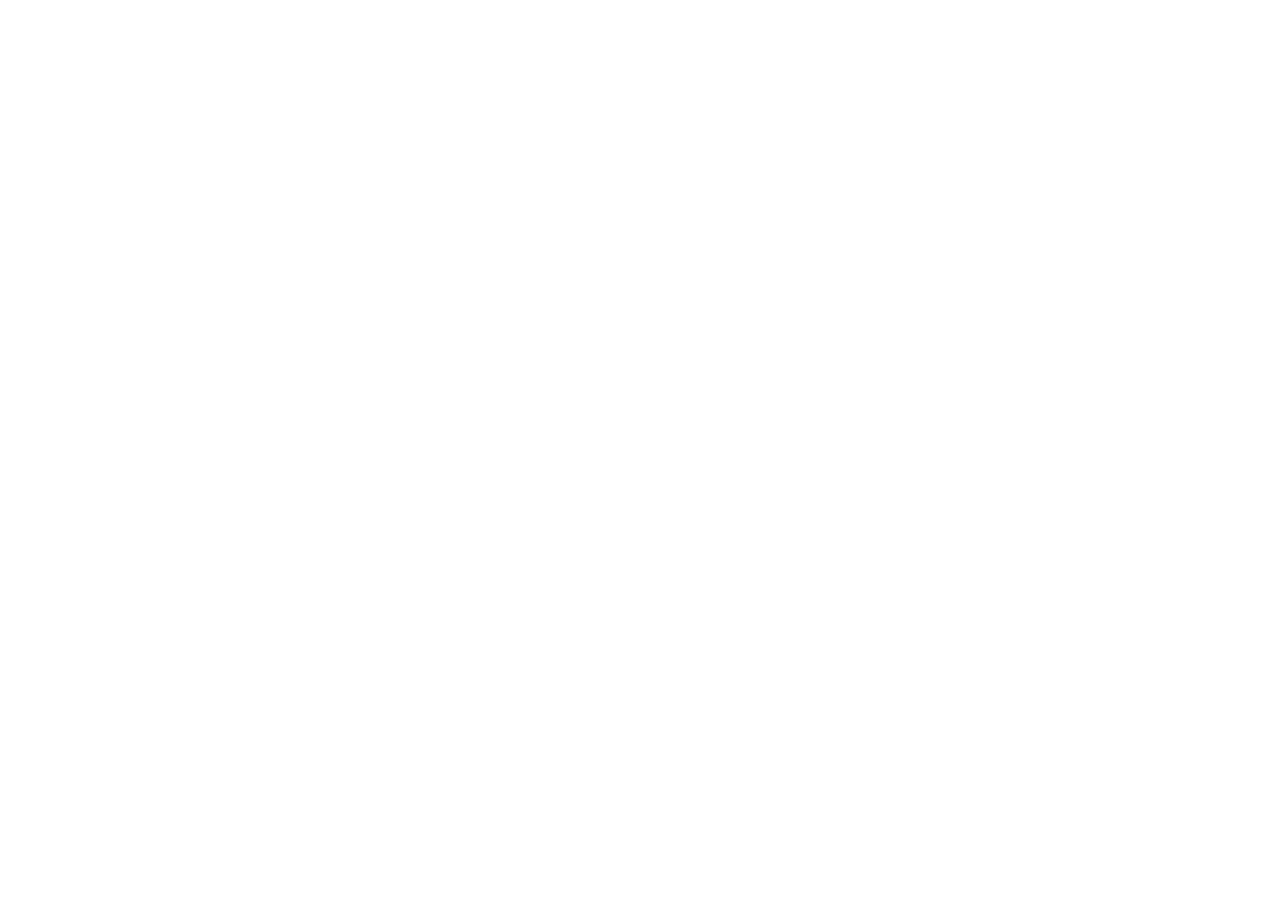
==== act1.4/Ahorcado/index.html @ 4871d200 "Problemas" ====
<!--
	Juego del ahorcado DWEC
	Alberto Lahuerta Navarro DAW2A-M
-->
<html>
	<head>
		<meta charset="utf-8">
		<title>Ahoracado 1.4</title>
		<!-- css -->
		<link rel="stylesheet" type="text/css" href="frameworks/bootstrap/css/bootstrap.css" media="screen" />
		<link rel="stylesheet" type="text/css" href="css/principal.css" media="screen" />
	</head>
	<body>
		<!-- Pantalla de presentación -->
		<video id="videoBackground" src="video/movie.m4v" autoplay loop />
		<section id="principal">
			<h1 id="titulo">¡¡Bienvendio al ahorcado 2.0!!</h1>
			<div id="izquierda">
				<h2>Añadir más palabras</h2>
				<p>El ahorcado 2.0 dispone de unas cuantas palabras por defecto para poder jugar, pero te damos las opción de que puedas introducir tantas como quieras :)</p>
				<p>Simplemente introduce la palabra desea en el siguiente cuadro de texto y haz click en el botón añadir</p>
				<input type="text" id="nuevaPalabra"/>
				<input class="btn btn-primary btn-ms" type="button" value="añadir"/>
				<p id="mensaje"></p>
			</div>
			<div id="derecha">
				<h2>Instrucciones</h2>
				<p>Rellena los espacios que salen vacios, cada espacio equivale a una letra de la palabra seleccionada, seguidamente haz click en el boton enviar.</p>
				<p>Si aciertas estupendo, si fallas se irá dibujando un muñequito ahorcado hasta que se dibuje por completo... eso significa que has perdido :(.</p>
			</div>
			<div id="empezar">
				<h3>HAZ CLICK EN EL BOTÓN DE ABAJO PARA EMPEZAR</h3>
				<input type="button"  class="btn btn-danger btn-lg" value="Empezar">
			</div>
		</section>
		<!-- Juego -->
		<section id="game" hidden>
		
		</section>
		<!-- Resumen partida-->
		<section id="resumenPartida" hidden>
		
		</section>
	</body>
</html>
---- act1.4/Ahorcado/css/principal.css ----
body{
	text-align: center;
}

#videoBackground{
	text-align: none;
	position: fixed;
	width: 100%;
	height: 100%;
	top: 0;
	left: 0;
	bottom: 0;
	right: 0;
	z-index: +1000;
}

/*Ventana principal*/
#principal{
	margin-left: auto;
	margin-right: auto;
	margin-top: 2%;
	padding: 1%;
	width: 70%;
	clear: both;
	border-style:solid;
	border-width:1px;
	-webkit-border-radius: 5px;
	-moz-border-radius: 5px;
	border-radius: 5px;
}

#izquierda, #derecha{
	display: inline-block;
	text-align: center;
	min-height: 225;
	vertical-align: top;
	width: 40%;
}

#derecha{
	border-left:1px solid;
}

/*Ventana juego*/

/*Ventana resumen*/
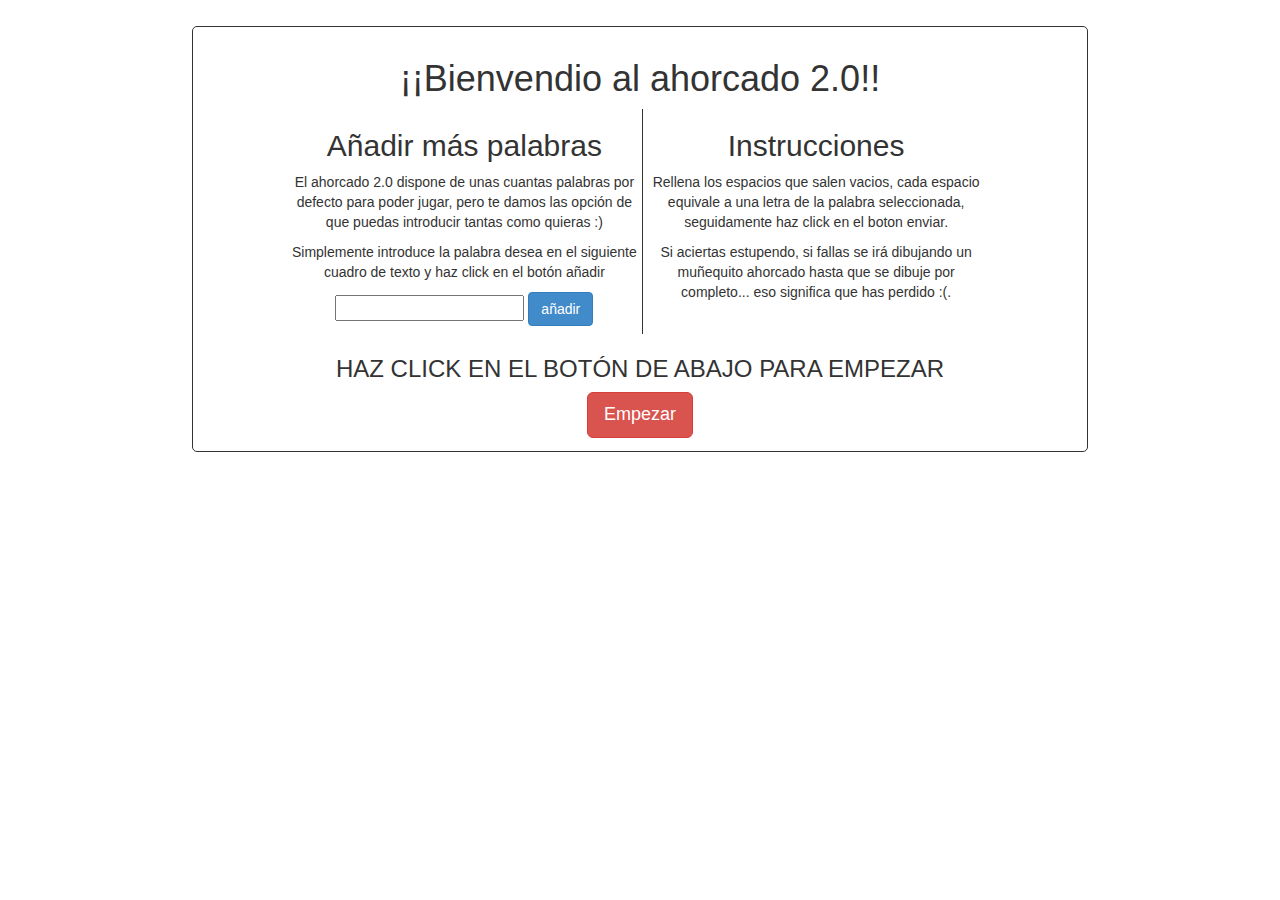
==== commit 1ea40589: "versión 0.3" ====
--- a/act1.4/Ahorcado/index.html
+++ b/act1.4/Ahorcado/index.html
@@ -9,10 +9,12 @@
 		<!-- css -->
 		<link rel="stylesheet" type="text/css" href="frameworks/bootstrap/css/bootstrap.css" media="screen" />
 		<link rel="stylesheet" type="text/css" href="css/principal.css" media="screen" />
+		<!-- js -->
+		<script src="js/juego.js"></script>
 	</head>
 	<body>
 		<!-- Pantalla de presentación -->
-		<video id="videoBackground" src="video/movie.m4v" autoplay loop />
+		<!--<video id="videoBackground" src="video/movie.m4v" autoplay loop />-->
 		<section id="principal">
 			<h1 id="titulo">¡¡Bienvendio al ahorcado 2.0!!</h1>
 			<div id="izquierda">
@@ -20,7 +22,7 @@
 				<p>El ahorcado 2.0 dispone de unas cuantas palabras por defecto para poder jugar, pero te damos las opción de que puedas introducir tantas como quieras :)</p>
 				<p>Simplemente introduce la palabra desea en el siguiente cuadro de texto y haz click en el botón añadir</p>
 				<input type="text" id="nuevaPalabra"/>
-				<input class="btn btn-primary btn-ms" type="button" value="añadir"/>
+				<input class="btn btn-primary btn-ms" type="button" value="añadir" onclick="insertWord()"/>
 				<p id="mensaje"></p>
 			</div>
 			<div id="derecha">
@@ -30,7 +32,7 @@
 			</div>
 			<div id="empezar">
 				<h3>HAZ CLICK EN EL BOTÓN DE ABAJO PARA EMPEZAR</h3>
-				<input type="button"  class="btn btn-danger btn-lg" value="Empezar">
+				<input type="button" class="btn btn-danger btn-lg" value="Empezar">
 			</div>
 		</section>
 		<!-- Juego -->
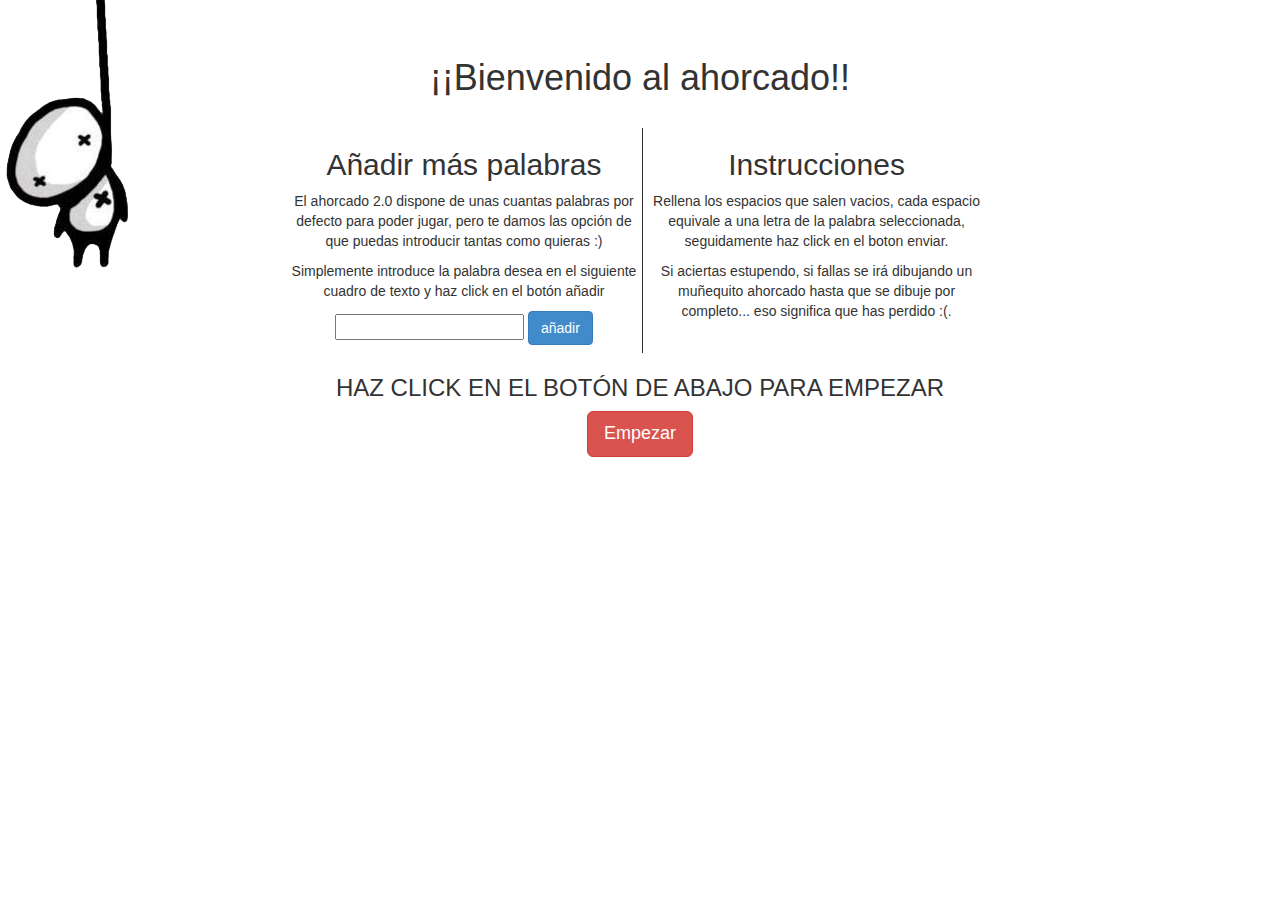
==== commit 7edd3b91: "nota" ====
--- a/act1.4/Ahorcado/index.html
+++ b/act1.4/Ahorcado/index.html
@@ -14,9 +14,8 @@
 	</head>
 	<body>
 		<!-- Pantalla de presentación -->
-		<!--<video id="videoBackground" src="video/movie.m4v" autoplay loop />-->
 		<section id="principal">
-			<h1 id="titulo">¡¡Bienvendio al ahorcado 2.0!!</h1>
+			<h1 id="titulo">¡¡Bienvenido al ahorcado!!</h1><br />
 			<div id="izquierda">
 				<h2>Añadir más palabras</h2>
 				<p>El ahorcado 2.0 dispone de unas cuantas palabras por defecto para poder jugar, pero te damos las opción de que puedas introducir tantas como quieras :)</p>
@@ -30,14 +29,25 @@
 				<p>Rellena los espacios que salen vacios, cada espacio equivale a una letra de la palabra seleccionada, seguidamente haz click en el boton enviar.</p>
 				<p>Si aciertas estupendo, si fallas se irá dibujando un muñequito ahorcado hasta que se dibuje por completo... eso significa que has perdido :(.</p>
 			</div>
+			<br />
 			<div id="empezar">
 				<h3>HAZ CLICK EN EL BOTÓN DE ABAJO PARA EMPEZAR</h3>
-				<input type="button" class="btn btn-danger btn-lg" value="Empezar">
+				<input type="button" class="btn btn-danger btn-lg" value="Empezar" onclick="initGame()">
 			</div>
 		</section>
 		<!-- Juego -->
 		<section id="game" hidden>
-		
+			<b>Vidas restantes:&nbsp;<span id="vidas"></span></b>&nbsp;&nbsp;
+			<b>Hora de inicio:&nbsp;<span id="horaInicio"></span></b>&nbsp;&nbsp;
+			<b>Tiempo invertido:&nbsp;<span id="tiempo"></span></b>
+			<div id="imagenes">
+				<img id="3" src="img/1.png" hidden />
+				<img id="2" src="img/2.png" hidden />
+				<img id="1" src="img/3.png" hidden />
+			</div>
+			<ul id="letras">
+			</ul>
+			<input type="button" class="btn btn-danger btn-lg" id="comprobar" value="comprobar" onclick="validarLetras()"/>
 		</section>
 		<!-- Resumen partida-->
 		<section id="resumenPartida" hidden>
--- a/act1.4/Ahorcado/css/principal.css
+++ b/act1.4/Ahorcado/css/principal.css
@@ -1,19 +1,8 @@
 body{
 	text-align: center;
+	background-image: url('../img/ahorcado.png');
+	background-repeat: no-repeat;
 }
-
-#videoBackground{
-	text-align: none;
-	position: fixed;
-	width: 100%;
-	height: 100%;
-	top: 0;
-	left: 0;
-	bottom: 0;
-	right: 0;
-	z-index: +1000;
-}
-
 /*Ventana principal*/
 #principal{
 	margin-left: auto;
@@ -21,12 +10,6 @@
 	margin-top: 2%;
 	padding: 1%;
 	width: 70%;
-	clear: both;
-	border-style:solid;
-	border-width:1px;
-	-webkit-border-radius: 5px;
-	-moz-border-radius: 5px;
-	border-radius: 5px;
 }
 
 #izquierda, #derecha{
@@ -42,5 +25,45 @@
 }
 
 /*Ventana juego*/
+#game{
+	margin-left: auto;
+	margin-right: auto;
+	width: 70%;
+	padding: 1%;
+	margin-top: 2%;
+}
+
+#imagenes{
+	margin-top: 1%;
+	width: 30%;
+	margin-left: auto;
+	margin-right: auto;
+}
+
+#imagenes img{
+	margin-left: auto;
+	margin-right: auto;
+}
+
+#game ul{
+	padding: 0;
+	margin-top: 2%;
+	list-style: none;
+}
+
+#game ul li{
+	margin-left: 1%;
+	display: inline-block;
+	width: 3%;
+}
+
+.letra{
+	-webkit-border-radius: 5px;
+	-moz-border-radius: 5px;
+	border-radius: 5px;
+	text-align:center;
+	font-size: 15px;
+	width: 100%;
+}
 
 /*Ventana resumen*/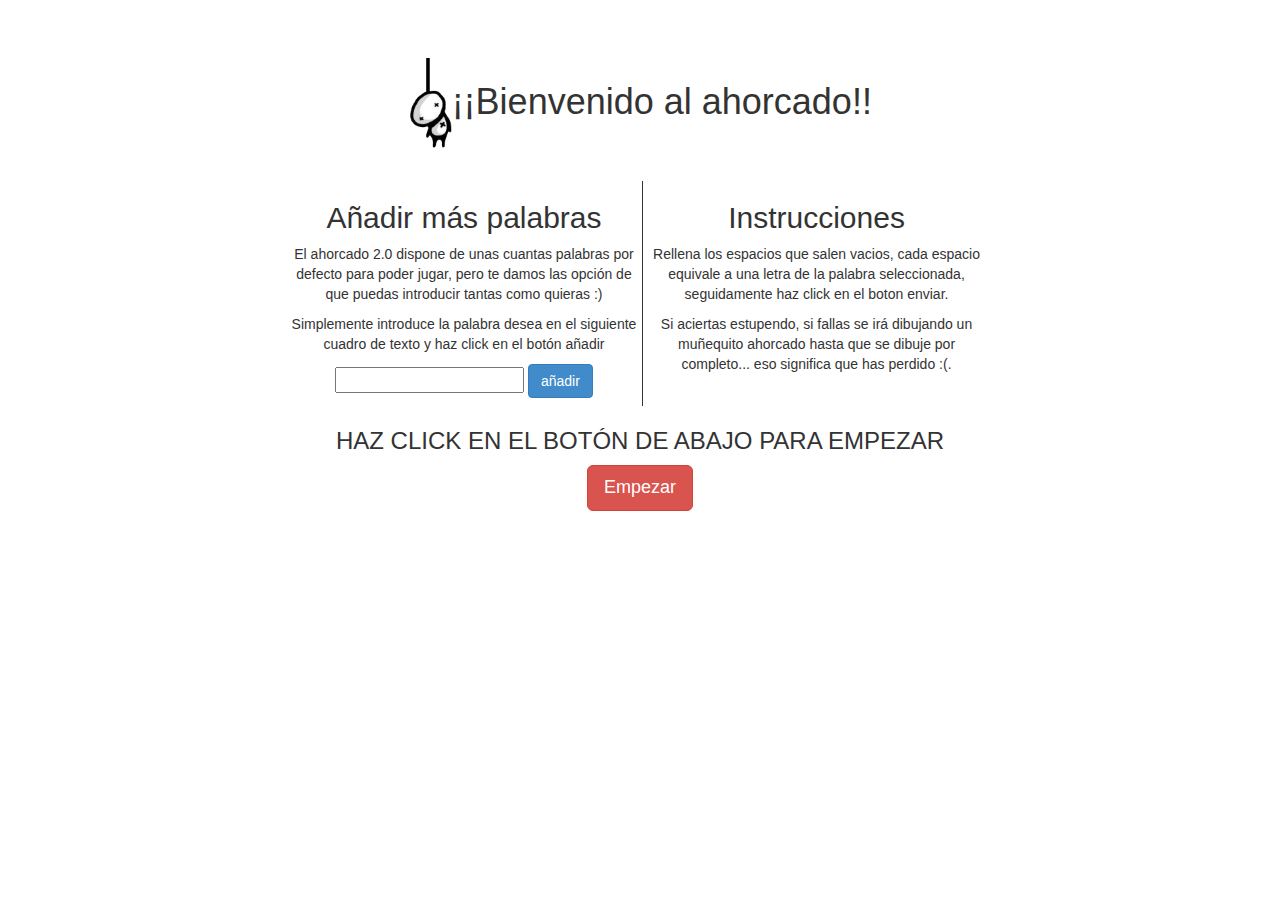
==== commit e4b91175: "ahorcado 1.1" ====
--- a/act1.4/Ahorcado/index.html
+++ b/act1.4/Ahorcado/index.html
@@ -15,7 +15,7 @@
 	<body>
 		<!-- Pantalla de presentación -->
 		<section id="principal">
-			<h1 id="titulo">¡¡Bienvenido al ahorcado!!</h1><br />
+			<h1 id="titulo"><img id="logo" class="oscillate" src="img/ahorcadoFinal.png"  />¡¡Bienvenido al ahorcado!!</h1><br />
 			<div id="izquierda">
 				<h2>Añadir más palabras</h2>
 				<p>El ahorcado 2.0 dispone de unas cuantas palabras por defecto para poder jugar, pero te damos las opción de que puedas introducir tantas como quieras :)</p>
@@ -51,7 +51,20 @@
 		</section>
 		<!-- Resumen partida-->
 		<section id="resumenPartida" hidden>
-		
+			<img class="salto" id="ganar" src="img/ahorcadoGanador.png" hidden />
+			<img class="oscillate" id="perder" src="img/ahorcadoFinal.png" hidden />
+			<h1 id="tituloResultado"></h1>
+			<h3 id="palabraEscondida"></h3>
+			<div id="resultados">
+				<ul>
+					<li id="tiempoInit"></li>
+					<li id="tiempoFin"></li>
+					<li id="tiempoInvertido"></li>
+					<li id="vidasInvertidas"></li>
+				</ul>
+				<h1 id="total"></h1>
+			</div>
+			<input type="button" class="btn btn-danger btn-lg" value="Reintentar" onclick="initGame()"/>
 		</section>
 	</body>
 </html>--- a/act1.4/Ahorcado/css/principal.css
+++ b/act1.4/Ahorcado/css/principal.css
@@ -1,9 +1,14 @@
 body{
 	text-align: center;
-	background-image: url('../img/ahorcado.png');
-	background-repeat: no-repeat;
 }
 /*Ventana principal*/
+
+#logo{
+	width: 5%;
+	padding: 0%;
+	margin: 0%;
+}
+
 #principal{
 	margin-left: auto;
 	margin-right: auto;
@@ -66,4 +71,60 @@
 	width: 100%;
 }
 
-/*Ventana resumen*/+/*Ventana resumen*/
+/*---Animaci�n oscilaci�n---*/
+@-webkit-keyframes oscillation
+{
+	from
+	{
+		-webkit-transform:rotate(-3deg);
+	}
+	to{
+		-webkit-transform:rotate(3deg);
+	}
+}
+ 
+@-moz-keyframes oscillation
+{
+	from{
+		-moz-transform:rotate(-3deg);
+	}
+	to{
+		-moz-transform:rotate(3deg);
+	}
+}
+.oscillate{   
+	-webkit-animation: oscillation 1s ease-in-out infinite alternate;
+	-moz-animation: oscillation 1s ease-in-out infinite alternate;
+}
+
+@-webkit-keyframes saltar
+{
+	from
+	{
+		-webkit-transform: translate(0px, 0px);
+	}
+	to{
+		-webkit-transform: translate(0px, 20px);
+	}
+}
+ 
+@-moz-keyframes saltar
+{
+	from
+	{
+		-moz-transform: translate(0px, 0px);
+	}
+	to{
+		-moz-transform: translate(0px, 20px);
+	}
+}
+
+.salto{   
+	-webkit-animation: saltar 0.2s ease-in-out infinite alternate;
+	-moz-animation: saltar 0.2s ease-in-out infinite alternate;
+}
+
+#resultados ul{
+	list-style: none;
+}